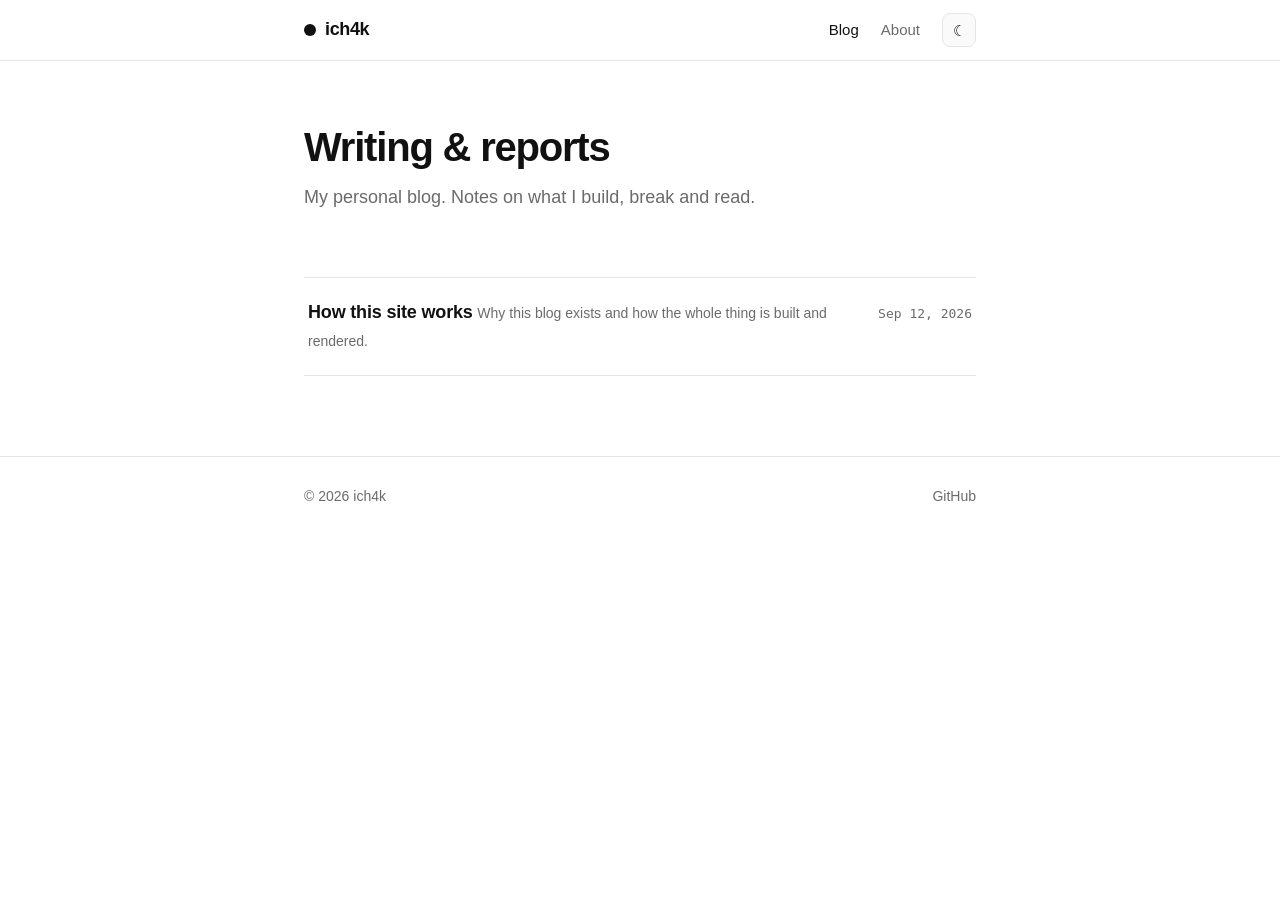
==== index.html @ 0baf7452 "Init" ====
<!doctype html>
<html lang="en">
<head>
  <meta charset="utf-8" />
  <meta name="viewport" content="width=device-width, initial-scale=1" />
  <title>Blog · ich4k</title>
  <meta name="description" content="My personal blog. Notes, reports and things I'm working on." />
  <link rel="stylesheet" href="assets/style.css" />
  <script>
    // set theme before paint to avoid a flash of the wrong theme
    (function () {
      try {
        var t = localStorage.getItem("theme") ||
          (matchMedia("(prefers-color-scheme: dark)").matches ? "dark" : "light");
        document.documentElement.setAttribute("data-theme", t);
      } catch (e) {}
    })();
  </script>
</head>
<body>
  <header class="site">
    <nav class="nav">
      <a class="brand" href="index.html"><span class="dot"></span>ich4k</a>
      <a class="link active" href="index.html">Blog</a>
      <a class="link" href="about.html">About</a>
      <button id="theme-toggle" class="theme-toggle" aria-label="Toggle theme">☾</button>
    </nav>
  </header>

  <main class="wrap">
    <section class="hero">
      <h1>Writing &amp; reports</h1>
      <p>My personal blog. Notes on what I build, break and read.</p>
    </section>

    <ul class="posts" id="post-list">
      <!--POSTS:START-->
        <li>
          <a href="posts/how_this_site_works/">
            <span>
              <span class="title">How this site works</span>
              <span class="desc">Why this blog exists and how the whole thing is built and rendered.</span>
            </span>
            <span class="date">Sep 12, 2026</span>
          </a>
        </li>
        <!--POSTS:END-->
    </ul>
  </main>

  <footer class="site">
    <div class="wrap">
      <span>© <span id="year"></span> ich4k</span>
      <a href="https://github.com/1ch4k" target="_blank" rel="noopener">GitHub</a>
    </div>
  </footer>

  <script>document.getElementById("year").textContent = new Date().getFullYear();</script>
  <script src="assets/app.js"></script>
</body>
</html>
---- assets/style.css ----
/* ---- Theme tokens ---------------------------------------------------- */
:root {
  --bg:        #ffffff;
  --fg:        #111111;
  --muted:     #6b6b6b;
  --border:    #e6e6e6;
  --card:      #fafafa;
  --accent:    #111111;
  --code-bg:   #f4f4f4;
  --max:       720px;
  --mono: ui-monospace, "SF Mono", "JetBrains Mono", Menlo, Consolas, monospace;
  --sans: -apple-system, BlinkMacSystemFont, "Segoe UI", Roboto, Helvetica, Arial, sans-serif;
}
:root[data-theme="dark"] {
  --bg:      #0a0a0a;
  --fg:      #f2f2f2;
  --muted:   #9a9a9a;
  --border:  #262626;
  --card:    #141414;
  --accent:  #f2f2f2;
  --code-bg: #161616;
}

* { box-sizing: border-box; }

html { -webkit-text-size-adjust: 100%; }

body {
  margin: 0;
  background: var(--bg);
  color: var(--fg);
  font-family: var(--sans);
  line-height: 1.65;
  font-size: 17px;
  transition: background .2s ease, color .2s ease;
}

.wrap { max-width: var(--max); margin: 0 auto; padding: 0 24px; }

/* ---- Header ---------------------------------------------------------- */
header.site {
  border-bottom: 1px solid var(--border);
  position: sticky; top: 0;
  background: color-mix(in srgb, var(--bg) 88%, transparent);
  backdrop-filter: saturate(180%) blur(8px);
  z-index: 10;
}
.nav {
  display: flex; align-items: center; gap: 22px;
  height: 60px; max-width: var(--max); margin: 0 auto; padding: 0 24px;
}
.brand {
  font-weight: 700; letter-spacing: -.02em; font-size: 18px;
  text-decoration: none; color: var(--fg); margin-right: auto;
  display: inline-flex; align-items: center; gap: 9px;
}
.brand .dot {
  width: 12px; height: 12px; border-radius: 50%;
  background: var(--fg); display: inline-block;
}
.nav a.link {
  text-decoration: none; color: var(--muted); font-size: 15px; font-weight: 500;
}
.nav a.link:hover, .nav a.link.active { color: var(--fg); }

.theme-toggle {
  border: 1px solid var(--border); background: var(--card); color: var(--fg);
  width: 34px; height: 34px; border-radius: 8px; cursor: pointer;
  display: inline-flex; align-items: center; justify-content: center;
  font-size: 15px; line-height: 1;
}
.theme-toggle:hover { border-color: var(--fg); }

/* ---- Hero / intro ---------------------------------------------------- */
.hero { padding: 64px 0 40px; }
.hero h1 { font-size: 40px; line-height: 1.1; letter-spacing: -.03em; margin: 0 0 14px; }
.hero p  { color: var(--muted); font-size: 18px; margin: 0; }

/* ---- Post list ------------------------------------------------------- */
.posts { list-style: none; padding: 0; margin: 24px 0 80px; }
.posts li { border-top: 1px solid var(--border); }
.posts li:last-child { border-bottom: 1px solid var(--border); }
.posts a {
  display: flex; align-items: baseline; gap: 16px; justify-content: space-between;
  padding: 20px 4px; text-decoration: none; color: var(--fg);
}
.posts a:hover { background: var(--card); }
.posts .title { font-weight: 600; font-size: 18px; letter-spacing: -.01em; }
.posts .desc  { color: var(--muted); font-size: 14px; margin-top: 4px; font-weight: 400; }
.posts .date  {
  color: var(--muted); font-family: var(--mono); font-size: 13px;
  white-space: nowrap; flex-shrink: 0;
}
.empty { color: var(--muted); padding: 40px 0; }

/* ---- Article --------------------------------------------------------- */
article { padding: 48px 0 96px; }
.post-meta { color: var(--muted); font-family: var(--mono); font-size: 13px; margin-bottom: 8px; }
article h1 { font-size: 34px; line-height: 1.15; letter-spacing: -.03em; margin: 0 0 28px; }
article h2 { font-size: 24px; letter-spacing: -.02em; margin: 40px 0 14px; }
article h3 { font-size: 19px; margin: 30px 0 10px; }
article p, article li { font-size: 17px; }
article a { color: var(--fg); text-underline-offset: 3px; }
article img { border-radius: 10px; border: 1px solid var(--border); }
article blockquote {
  margin: 24px 0; padding: 4px 20px; border-left: 3px solid var(--border);
  color: var(--muted);
}
article hr { border: 0; border-top: 1px solid var(--border); margin: 40px 0; }
article pre {
  background: var(--code-bg); border: 1px solid var(--border);
  border-radius: 10px; padding: 16px 18px; overflow-x: auto; font-size: 14px;
}
article code { font-family: var(--mono); font-size: .9em; }
article :not(pre) > code {
  background: var(--code-bg); padding: 2px 6px; border-radius: 5px;
  border: 1px solid var(--border);
}
article table { border-collapse: collapse; width: 100%; margin: 20px 0; font-size: 15px; }
article th, article td { border: 1px solid var(--border); padding: 8px 12px; text-align: left; }

.back { display: inline-block; margin: 40px 0 0; color: var(--muted); text-decoration: none; font-size: 15px; }
.back:hover { color: var(--fg); }

/* ---- About ----------------------------------------------------------- */
.about { padding: 56px 0 96px; }
.about h1 { font-size: 34px; letter-spacing: -.03em; margin: 0 0 20px; }
.about p { color: var(--fg); }
.about .lead { font-size: 19px; }
.about ul { padding-left: 20px; }

/* ---- Footer ---------------------------------------------------------- */
footer.site {
  border-top: 1px solid var(--border); color: var(--muted);
  font-size: 14px; padding: 28px 0; margin-top: 40px;
}
footer.site .wrap { display: flex; justify-content: space-between; gap: 16px; flex-wrap: wrap; }
footer.site a { color: var(--muted); text-decoration: none; }
footer.site a:hover { color: var(--fg); }

@media (max-width: 600px) {
  .hero h1 { font-size: 32px; }
  .posts a { flex-direction: column; gap: 4px; }
}

/* ---- Code block + copy button --------------------------------------- */
.code-block { position: relative; margin: 20px 0; }
.code-block pre { margin: 0; }
.copy-btn {
  position: absolute; top: 8px; right: 8px;
  font-family: var(--sans); font-size: 12px; line-height: 1;
  padding: 6px 10px; border-radius: 6px; cursor: pointer;
  color: var(--muted); background: var(--bg);
  border: 1px solid var(--border);
  opacity: 0; transition: opacity .15s ease, color .15s ease, border-color .15s ease;
}
.code-block:hover .copy-btn, .copy-btn:focus-visible { opacity: 1; }
.copy-btn:hover { color: var(--fg); border-color: var(--fg); }
.copy-btn.copied { color: var(--fg); border-color: var(--fg); }
@media (hover: none) { .copy-btn { opacity: 1; } }  /* always show on touch */
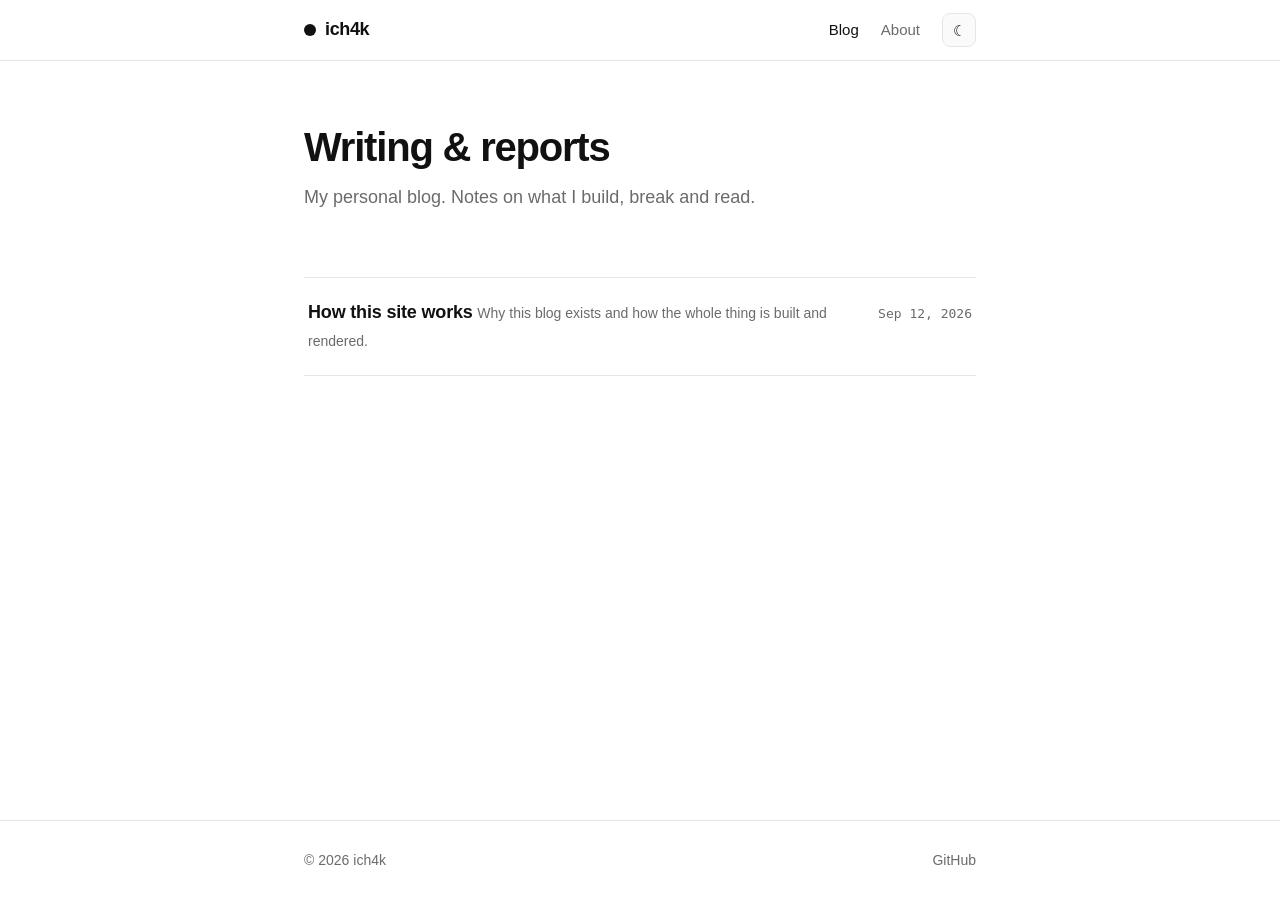
==== commit ad47f3bf: "fix things" ====
--- a/index.html
+++ b/index.html
@@ -5,6 +5,7 @@
   <meta name="viewport" content="width=device-width, initial-scale=1" />
   <title>Blog · ich4k</title>
   <meta name="description" content="My personal blog. Notes, reports and things I'm working on." />
+  <link rel="icon" href="/assets/favicon.svg" type="image/svg+xml" />
   <link rel="stylesheet" href="assets/style.css" />
   <script>
     // set theme before paint to avoid a flash of the wrong theme
--- a/assets/style.css
+++ b/assets/style.css
@@ -33,9 +33,15 @@
   line-height: 1.65;
   font-size: 17px;
   transition: background .2s ease, color .2s ease;
+  min-height: 100vh;
+  display: grid;
+  grid-template-rows: auto 1fr auto;
 }
 
-.wrap { max-width: var(--max); margin: 0 auto; padding: 0 24px; }
+a, a:visited { color: var(--fg); text-underline-offset: 3px; text-decoration-color: var(--muted); }
+a:hover { text-decoration-color: var(--fg); }
+
+.wrap { width: 100%; max-width: var(--max); margin: 0 auto; padding: 0 24px; }
 
 /* ---- Header ---------------------------------------------------------- */
 header.site {
@@ -123,16 +129,14 @@
 .back:hover { color: var(--fg); }
 
 /* ---- About ----------------------------------------------------------- */
-.about { padding: 56px 0 96px; }
-.about h1 { font-size: 34px; letter-spacing: -.03em; margin: 0 0 20px; }
+.about { padding: 0 0 96px; }
 .about p { color: var(--fg); }
-.about .lead { font-size: 19px; }
 .about ul { padding-left: 20px; }
 
 /* ---- Footer ---------------------------------------------------------- */
 footer.site {
   border-top: 1px solid var(--border); color: var(--muted);
-  font-size: 14px; padding: 28px 0; margin-top: 40px;
+  font-size: 14px; padding: 28px 0; margin-top: auto;
 }
 footer.site .wrap { display: flex; justify-content: space-between; gap: 16px; flex-wrap: wrap; }
 footer.site a { color: var(--muted); text-decoration: none; }
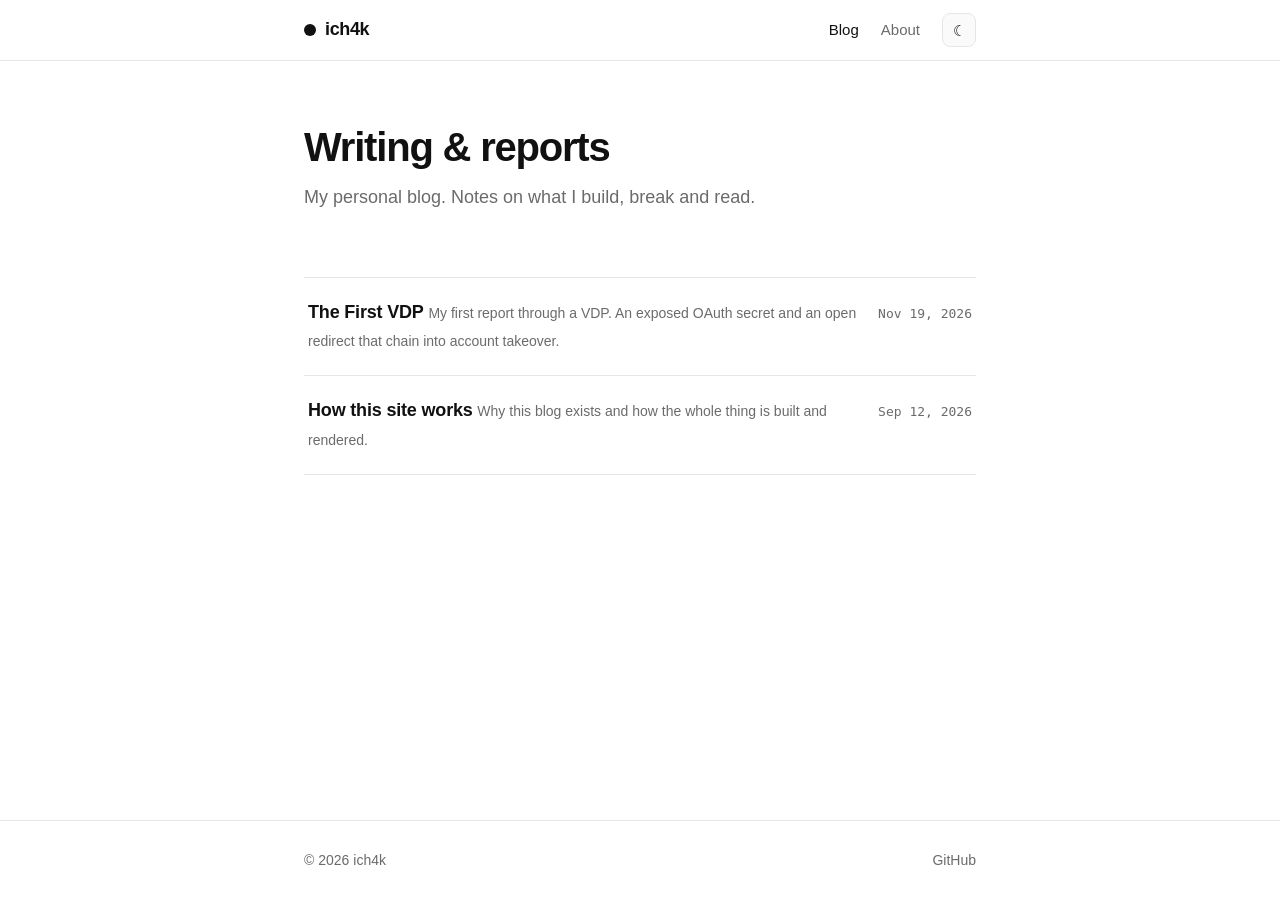
==== commit 85f9ff47: "Add The First VDP post" ====
--- a/index.html
+++ b/index.html
@@ -3,20 +3,13 @@
 <head>
   <meta charset="utf-8" />
   <meta name="viewport" content="width=device-width, initial-scale=1" />
+  <meta http-equiv="Content-Security-Policy" content="default-src 'none'; script-src 'self'; style-src 'self'; img-src 'self' https: data:; font-src 'self'; connect-src 'self'; manifest-src 'self'; base-uri 'none'; form-action 'none'; object-src 'none'" />
+  <meta name="referrer" content="no-referrer" />
   <title>Blog · ich4k</title>
   <meta name="description" content="My personal blog. Notes, reports and things I'm working on." />
   <link rel="icon" href="/assets/favicon.svg" type="image/svg+xml" />
   <link rel="stylesheet" href="assets/style.css" />
-  <script>
-    // set theme before paint to avoid a flash of the wrong theme
-    (function () {
-      try {
-        var t = localStorage.getItem("theme") ||
-          (matchMedia("(prefers-color-scheme: dark)").matches ? "dark" : "light");
-        document.documentElement.setAttribute("data-theme", t);
-      } catch (e) {}
-    })();
-  </script>
+  <script src="assets/theme.js"></script>
 </head>
 <body>
   <header class="site">
@@ -37,6 +30,15 @@
     <ul class="posts" id="post-list">
       <!--POSTS:START-->
         <li>
+          <a href="posts/the_first_vdp/">
+            <span>
+              <span class="title">The First VDP</span>
+              <span class="desc">My first report through a VDP. An exposed OAuth secret and an open redirect that chain into account takeover.</span>
+            </span>
+            <span class="date">Nov 19, 2026</span>
+          </a>
+        </li>
+        <li>
           <a href="posts/how_this_site_works/">
             <span>
               <span class="title">How this site works</span>
@@ -52,11 +54,10 @@
   <footer class="site">
     <div class="wrap">
       <span>© <span id="year"></span> ich4k</span>
-      <a href="https://github.com/1ch4k" target="_blank" rel="noopener">GitHub</a>
+      <a href="https://github.com/1ch4k" target="_blank" rel="noopener noreferrer">GitHub</a>
     </div>
   </footer>
 
-  <script>document.getElementById("year").textContent = new Date().getFullYear();</script>
   <script src="assets/app.js"></script>
 </body>
 </html>
